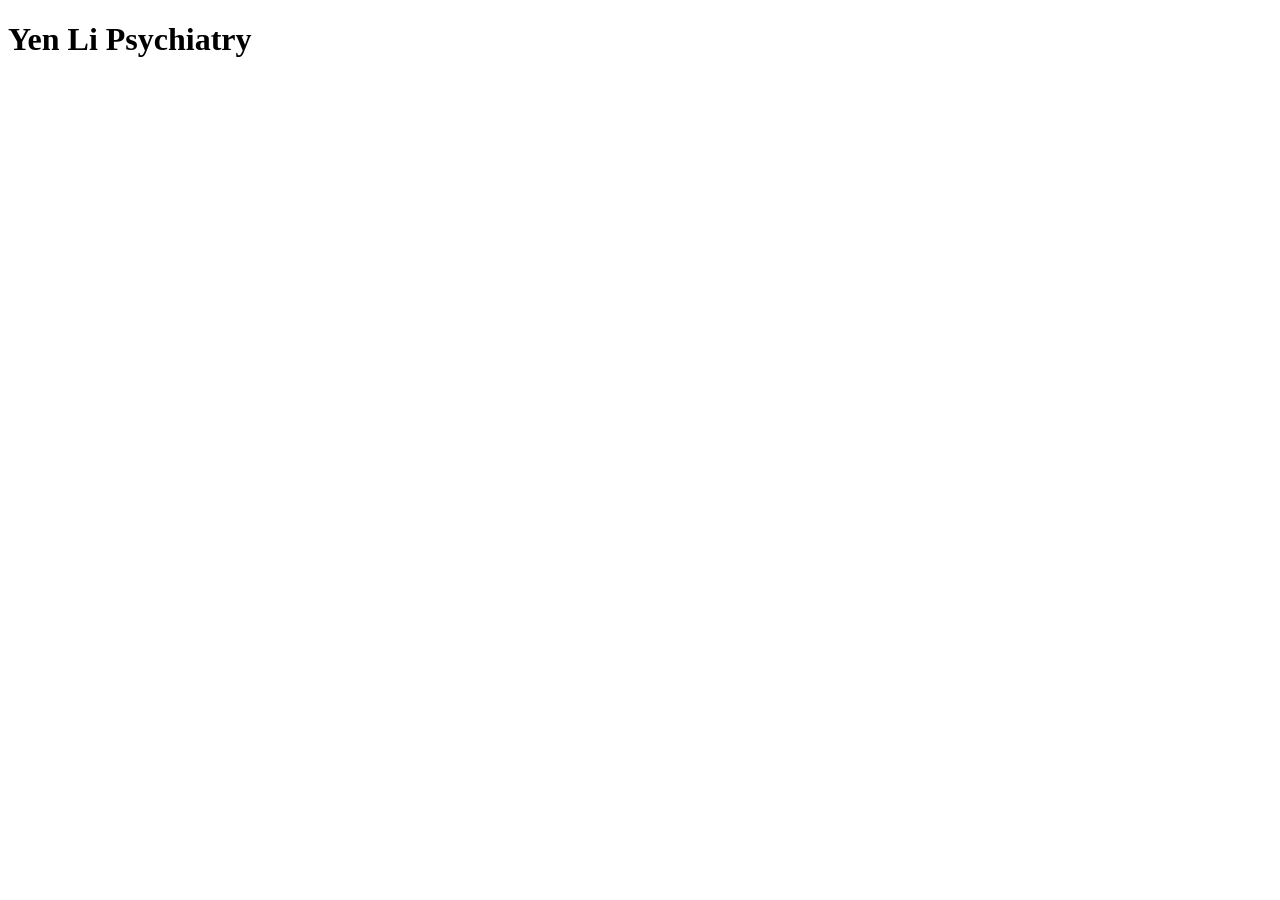
==== index.html @ deb65017 "Create initial index.html for Yen Li Psychiatry" ====
<!DOCTYPE html>
<html lang="en">
<head>
    <meta charset="UTF-8">
    <meta name="viewport" content="width=device-width, initial-scale=1.0">
    <title>Yen Li Psychiatry</title>
    <link rel="stylesheet" href="styles.css">
</head>
<body>
    <h1>Yen Li Psychiatry</h1>
    <script src="script.js"></script>
</body>
</html>
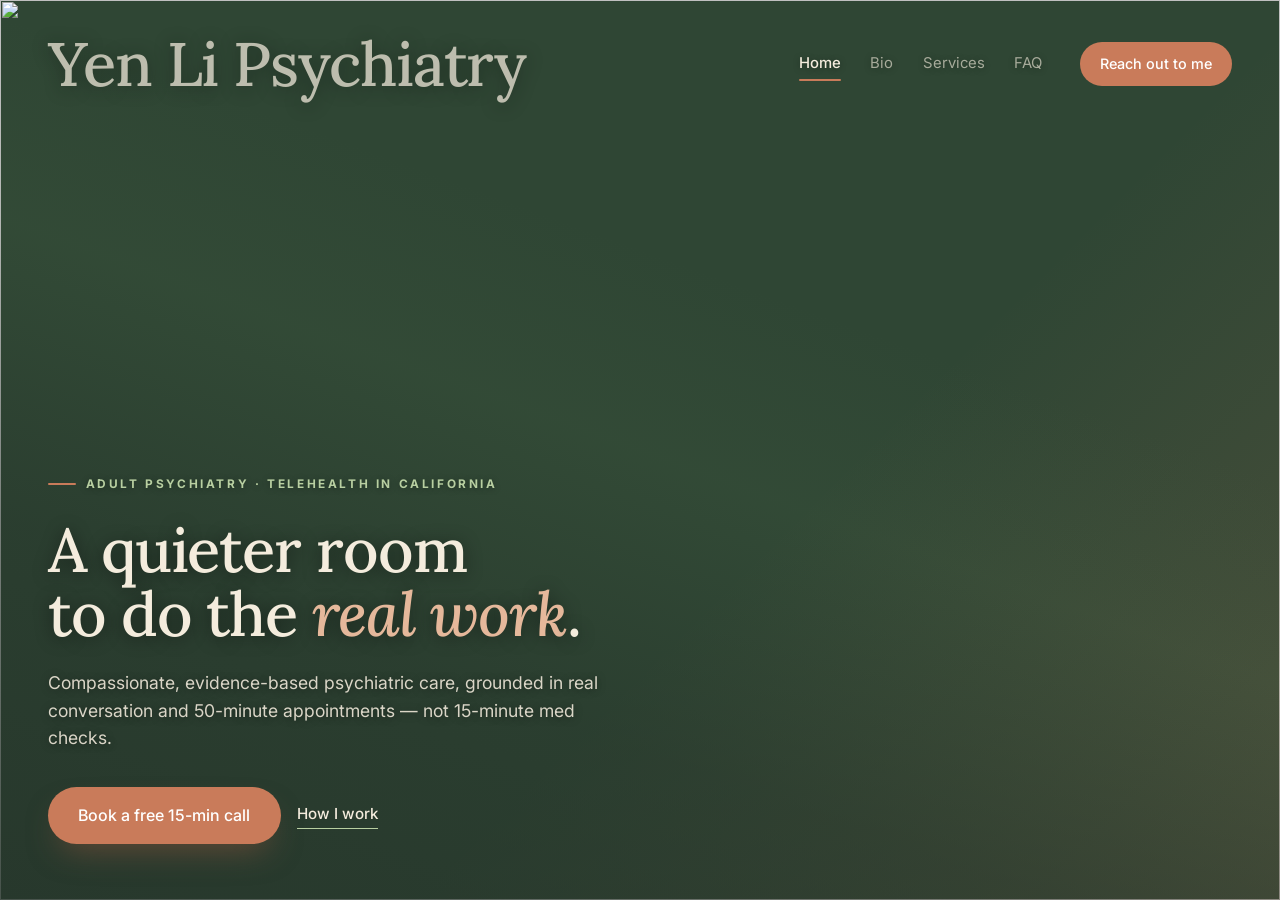
==== commit a7edb6c2: "Revision 1" ====
--- a/index.html
+++ b/index.html
@@ -4,10 +4,33 @@
     <meta charset="UTF-8">
     <meta name="viewport" content="width=device-width, initial-scale=1.0">
     <title>Yen Li Psychiatry</title>
+    <link href="https://fonts.googleapis.com/css2?family=Lora:wght@500;600&family=Inter:wght@400;500;600;700&display=swap" rel="stylesheet">
     <link rel="stylesheet" href="styles.css">
 </head>
-<body>
-    <h1>Yen Li Psychiatry</h1>
+<body class="home">
+    <img class="bg-photo" src="images/living-room-sf-dog.png" alt="">
+
+    <nav class="topnav">
+        <a class="brand" href="index.html">Yen Li Psychiatry</a>
+        <div class="links">
+            <a href="index.html" class="active">Home</a>
+            <a href="bio.html">Bio</a>
+            <a href="services.html">Services</a>
+            <a href="faq.html">FAQ</a>
+            <a href="contact.html" class="cta">Reach out to me</a>
+        </div>
+    </nav>
+
+    <main>
+        <div class="eyebrow">Adult psychiatry · Telehealth in California</div>
+        <h1 class="display">A quieter room<br>to do the <em>real work</em>.</h1>
+        <p class="lede">Compassionate, evidence-based psychiatric care, grounded in real conversation and 50-minute appointments — not 15-minute med checks.</p>
+        <div class="actions">
+            <a class="btn btn-primary" href="contact.html">Book a free 15-min call</a>
+            <a class="btn-text" href="bio.html">How I work</a>
+        </div>
+    </main>
+
     <script src="script.js"></script>
 </body>
 </html>
--- a/styles.css
+++ b/styles.css
@@ -0,0 +1,611 @@
+/* ──────────────────────────────────────────────────────────────
+   Yen Li Psychiatry — site styles
+   Multi-tonal palette: cream + sage + deep moss + clay accent
+   ──────────────────────────────────────────────────────────────
+
+   Page anatomy:
+
+     body.home                                      (full-bleed photo)
+     body.subpage.<bio|services|faq|contact>        (single-viewport)
+       nav.topnav
+       main.page-body            flex:1
+         header.page-header      (optional)
+         section.page-content    flex:1, page-specific layout
+
+   Shared building blocks: .topnav .page-header .page-content .cards .card
+   Each subpage only sets its background + the grid/flex inside .page-content.
+   ────────────────────────────────────────────────────────────── */
+
+:root {
+    /* palette */
+    --cream:        #F4ECDD;
+    --cream-soft:   #FAF4E8;
+    --paper:        #FFFAF0;
+    --linen:        #E8DDC4;
+
+    --sage:         #9CAF88;
+    --sage-bright:  #B8CFA1;
+    --moss:         #4F6D4A;
+    --forest:       #2F4634;
+
+    --clay:         #C97B5A;
+    --clay-soft:    #E5B89B;
+    --clay-deep:    #9A5A40;
+
+    --ink:          #25342A;
+    --muted:        #6F7A6E;
+
+    /* spacing tokens — one source of truth for the subpage rhythm */
+    --page-max:     1180px;
+    --page-x:       2.75rem;
+    --topnav-y:     1.1rem;
+    --header-y:     1.1rem;
+    --content-y:    1.25rem;
+    --gap-sm:       0.85rem;
+    --gap-md:       1.25rem;
+    --gap-lg:       2rem;
+}
+
+* { box-sizing: border-box; }
+html, body { height: 100%; }
+body {
+    margin: 0;
+    font-family: 'Inter', -apple-system, BlinkMacSystemFont, sans-serif;
+    color: var(--ink);
+    line-height: 1.55;
+    background: var(--cream);
+}
+
+/* ── Brand mark ───────────────────────────────────────────────── */
+.brand {
+    font-family: 'Lora', Georgia, serif;
+    font-weight: 600;
+    font-size: 1.55rem;
+    line-height: 1.05;
+    letter-spacing: -0.005em;
+    color: var(--forest);
+    text-decoration: none;
+}
+
+/* ── Top nav (shared) ─────────────────────────────────────────── */
+.topnav {
+    display: flex;
+    align-items: center;
+    gap: 2.25rem;
+    padding: var(--topnav-y) var(--page-x);
+    border-bottom: 1px solid rgba(37, 52, 42, 0.08);
+    flex-shrink: 0;
+}
+.topnav .links {
+    display: flex;
+    gap: 1.85rem;
+    margin-left: auto;
+    align-items: center;
+}
+.topnav a {
+    color: var(--ink);
+    text-decoration: none;
+    font-size: 0.93rem;
+    opacity: 0.72;
+    position: relative;
+    padding: 0.25rem 0;
+}
+.topnav a:hover { opacity: 1; }
+.topnav a.active { opacity: 1; font-weight: 500; }
+.topnav a.active::after {
+    content: "";
+    position: absolute;
+    left: 0; right: 0; bottom: -2px;
+    height: 2px;
+    background: var(--clay);
+    border-radius: 2px;
+}
+.topnav .cta {
+    margin-left: 0.5rem;
+    padding: 0.65rem 1.25rem;
+    background: var(--moss);
+    color: var(--cream);
+    border-radius: 999px;
+    font-weight: 500;
+    font-size: 0.9rem;
+    opacity: 1;
+}
+.topnav .cta:hover { background: var(--forest); }
+.topnav .cta::after { display: none; }
+
+/* ── Buttons ──────────────────────────────────────────────────── */
+.btn {
+    display: inline-block;
+    padding: 0.85rem 1.6rem;
+    border-radius: 999px;
+    text-decoration: none;
+    font-weight: 500;
+    font-size: 0.95rem;
+    transition: background 0.15s, color 0.15s, transform 0.15s;
+}
+.btn-primary { background: var(--moss); color: var(--cream); }
+.btn-primary:hover { background: var(--forest); transform: translateY(-1px); }
+.btn-clay { background: var(--clay); color: white; }
+.btn-clay:hover { background: var(--clay-deep); }
+.btn-text {
+    color: var(--ink);
+    text-decoration: none;
+    font-weight: 500;
+    border-bottom: 1.5px solid var(--clay);
+    padding-bottom: 2px;
+    font-size: 0.95rem;
+}
+.btn-text:hover { color: var(--clay-deep); }
+
+/* ── Common type ──────────────────────────────────────────────── */
+.eyebrow {
+    font-size: 0.74rem;
+    letter-spacing: 0.22em;
+    text-transform: uppercase;
+    color: var(--clay-deep);
+    font-weight: 700;
+    display: flex; align-items: center; gap: 0.6rem;
+}
+.eyebrow::before {
+    content: ""; width: 28px; height: 2px;
+    background: var(--clay);
+    border-radius: 2px;
+}
+
+p.lede {
+    color: var(--muted);
+    font-size: 1.05rem;
+    margin: 0 0 2rem;
+    max-width: 46ch;
+}
+
+/* ──────────────────────────────────────────────────────────────
+   HOME — full-bleed photo, content bottom-left
+   ────────────────────────────────────────────────────────────── */
+body.home {
+    overflow: hidden;
+    color: white;
+    background: var(--forest);
+    position: relative;
+}
+.home .bg-photo {
+    position: absolute;
+    inset: 0;
+    width: 100%; height: 100%;
+    object-fit: cover;
+    object-position: center;
+    z-index: 0;
+}
+.home::before {
+    content: "";
+    position: absolute; inset: 0;
+    background:
+        linear-gradient(20deg,
+            rgba(37, 52, 42, 0.78) 0%,
+            rgba(37, 52, 42, 0.45) 28%,
+            rgba(79, 109, 74, 0.10) 50%,
+            transparent 65%),
+        linear-gradient(135deg, transparent 60%, rgba(201, 123, 90, 0.18) 100%);
+    pointer-events: none;
+    z-index: 1;
+}
+
+.home .topnav {
+    position: relative;
+    z-index: 3;
+    padding: 1.75rem 3rem;
+    border-bottom: none;
+}
+.home .topnav .brand {
+    font-size: clamp(2.4rem, 4.8vw, 4.2rem);
+    line-height: 1.04;
+    color: var(--cream);
+    letter-spacing: -0.018em;
+    font-weight: 500;
+    text-shadow: 0 2px 18px rgba(0, 0, 0, 0.45);
+}
+.home .topnav a {
+    color: rgba(244, 236, 221, 0.85);
+    text-shadow: 0 1px 6px rgba(0, 0, 0, 0.35);
+}
+.home .topnav a:hover, .home .topnav a.active { color: var(--cream); opacity: 1; }
+.home .topnav a.active::after { background: var(--clay); }
+.home .topnav .cta {
+    background: var(--clay);
+    color: white;
+    text-shadow: none;
+}
+.home .topnav .cta:hover { background: var(--clay-deep); }
+
+.home main {
+    position: absolute;
+    bottom: 0; left: 0;
+    padding: 0 3rem 3.5rem;
+    max-width: 720px;
+    z-index: 3;
+}
+.home .eyebrow {
+    color: var(--sage-bright);
+    margin-bottom: 1.5rem;
+    text-shadow: 0 1px 6px rgba(0, 0, 0, 0.35);
+}
+.home .eyebrow::before { background: var(--clay); }
+.home h1 {
+    font-family: 'Lora', Georgia, serif;
+    font-weight: 500;
+    color: var(--cream);
+    font-size: clamp(2.4rem, 4.8vw, 4.2rem);
+    line-height: 1.04;
+    margin: 0 0 1.5rem;
+    text-shadow: 0 2px 18px rgba(0, 0, 0, 0.45);
+    letter-spacing: -0.018em;
+}
+.home h1 em { font-style: italic; color: var(--clay-soft); }
+.home p.lede {
+    color: rgba(244, 236, 221, 0.88);
+    font-size: 1.1rem;
+    margin: 0 0 2.25rem;
+    max-width: 50ch;
+    text-shadow: 0 1px 8px rgba(0, 0, 0, 0.4);
+}
+.home .actions { display: flex; gap: 1rem; align-items: center; }
+.home .actions .btn-primary {
+    background: var(--clay);
+    color: white;
+    padding: 1rem 1.9rem;
+    font-size: 1rem;
+    box-shadow: 0 16px 32px -12px rgba(154, 90, 64, 0.55);
+}
+.home .actions .btn-primary:hover { background: var(--clay-deep); transform: translateY(-1px); }
+.home .actions .btn-text {
+    color: var(--cream);
+    border-bottom-color: var(--sage-bright);
+}
+.home .actions .btn-text:hover { color: var(--sage-bright); }
+
+/* ──────────────────────────────────────────────────────────────
+   SUBPAGE SHELL — single-viewport flex column
+   Used by Bio / Services / FAQ / Contact
+   ────────────────────────────────────────────────────────────── */
+body.subpage {
+    height: 100vh;
+    overflow: hidden;
+    display: flex;
+    flex-direction: column;
+}
+.page-body {
+    flex: 1;
+    min-height: 0;
+    display: flex;
+    flex-direction: column;
+}
+.page-header {
+    flex-shrink: 0;
+    width: 100%;
+    max-width: var(--page-max);
+    margin: 0 auto;
+    padding: var(--header-y) var(--page-x) 0;
+}
+.page-header .summary {
+    color: var(--muted);
+    max-width: 56ch;
+    font-size: 0.95rem;
+    margin: 0.6rem 0 0;
+}
+.page-content {
+    flex: 1;
+    min-height: 0;
+    width: 100%;
+    max-width: var(--page-max);
+    margin: 0 auto;
+    padding: var(--content-y) var(--page-x);
+    display: flex;
+    flex-direction: column;
+    gap: var(--gap-md);
+}
+
+/* Shared title — used by .page-header h1 and .intro h1 */
+.page-title,
+.page-header h1,
+.intro h1 {
+    font-family: 'Lora', Georgia, serif;
+    font-weight: 500;
+    font-size: clamp(1.8rem, 2.8vw, 2.5rem);
+    line-height: 1.1;
+    color: var(--forest);
+    margin: 1rem 0 0;
+    letter-spacing: -0.012em;
+}
+.page-title em,
+.page-header h1 em,
+.intro h1 em { font-style: italic; color: var(--clay-deep); }
+
+/* ── Cards (shared base) ──────────────────────────────────────── */
+.cards {
+    display: grid;
+    grid-template-columns: repeat(3, 1fr);
+    gap: var(--gap-md);
+    align-items: start;
+}
+.card {
+    background: var(--paper);
+    border: 1px solid rgba(37, 52, 42, 0.08);
+    border-radius: 14px;
+    padding: 1.25rem 1.4rem;
+    color: inherit;
+    text-decoration: none;
+    display: block;
+    transition: transform 0.18s, box-shadow 0.18s, border-color 0.18s;
+}
+.card:hover {
+    transform: translateY(-3px);
+    border-color: var(--moss);
+    box-shadow: 0 18px 40px -18px rgba(79, 109, 74, 0.35);
+}
+.card .icon {
+    width: 44px; height: 44px;
+    border-radius: 12px;
+    background: var(--sage-bright);
+    color: var(--forest);
+    display: grid; place-items: center;
+    margin-bottom: 0.85rem;
+    font-family: 'Lora', serif;
+    font-weight: 700;
+    font-size: 1.05rem;
+}
+.card h3 {
+    font-family: 'Lora', serif;
+    font-weight: 600;
+    color: var(--forest);
+    font-size: 1.05rem;
+    margin: 0 0 0.4rem;
+}
+.card p {
+    color: var(--muted);
+    font-size: 0.92rem;
+    line-height: 1.5;
+    margin: 0;
+}
+
+/* Color modifiers — same hooks across pages */
+.card.sage { border-top: 3px solid var(--sage); }
+.card.clay { border-top: 3px solid var(--clay); }
+.card.moss { border-top: 3px solid var(--moss); }
+.card.clay .icon { background: var(--clay-soft); color: var(--clay-deep); }
+.card.moss .icon { background: var(--moss); color: var(--cream); }
+
+/* ──────────────────────────────────────────────────────────────
+   BIO — single-screen split (portrait + intro + mini cards)
+   ────────────────────────────────────────────────────────────── */
+body.bio {
+    background:
+        radial-gradient(ellipse 80% 60% at 80% 0%, var(--cream-soft) 0%, transparent 60%),
+        radial-gradient(ellipse 60% 50% at 0% 100%, var(--linen) 0%, transparent 65%),
+        var(--cream);
+}
+.bio .page-content {
+    display: grid;
+    grid-template-columns: 0.78fr 1.22fr;
+    gap: 3rem;
+    align-items: center;
+    justify-content: center;
+    /* Bio has no .page-header, so center the split vertically in the viewport */
+    align-content: center;
+}
+.portrait-wrap {
+    position: relative;
+    height: 100%;
+    max-height: 70vh;
+    aspect-ratio: 4/5;
+    margin-left: 1.5rem;
+    align-self: center;
+    justify-self: center;
+}
+.portrait {
+    width: 100%; height: 100%;
+    border-radius: 4px;
+    background: radial-gradient(ellipse at 30% 30%, #D4C9B3, #B8A88C 60%, #8E7E62);
+    box-shadow: 0 30px 60px -22px rgba(37, 52, 42, 0.45);
+    position: relative;
+    overflow: hidden;
+}
+.portrait::after {
+    content: "Portrait of Dr. Yen Li";
+    position: absolute;
+    inset: 0;
+    display: grid; place-items: center;
+    color: rgba(255, 255, 255, 0.6);
+    font-family: 'Lora', serif;
+    font-style: italic;
+    letter-spacing: 0.05em;
+}
+.portrait-wrap::before {
+    content: "";
+    position: absolute;
+    top: 1.5rem; left: -1.5rem;
+    right: 1.5rem; bottom: -1.5rem;
+    background: var(--clay);
+    border-radius: 4px;
+    z-index: -1;
+    opacity: 0.85;
+}
+.portrait-wrap::after {
+    content: "";
+    position: absolute;
+    top: -1rem; right: -1rem;
+    width: 80px; height: 80px;
+    border-radius: 50%;
+    background: var(--moss);
+    opacity: 0.9;
+    z-index: -1;
+}
+.bio-right {
+    display: flex;
+    flex-direction: column;
+    gap: var(--gap-md);
+    min-height: 0;
+}
+.intro p {
+    color: var(--muted);
+    font-size: 1rem;
+    margin: 0.85rem 0 0;
+}
+
+/* ──────────────────────────────────────────────────────────────
+   SERVICES — three pricing cards + conditions strip
+   ────────────────────────────────────────────────────────────── */
+body.services {
+    background:
+        radial-gradient(ellipse 70% 50% at 100% 100%, var(--sage-bright) 0%, transparent 50%),
+        radial-gradient(ellipse 60% 50% at 0% 0%, var(--cream-soft) 0%, transparent 65%),
+        var(--cream);
+}
+/* services-specific card extras: pricing list */
+.services .card ul {
+    margin: 0; padding: 0;
+    list-style: none;
+    color: var(--ink);
+    font-size: 0.9rem;
+}
+.services .card ul li {
+    padding: 0.4rem 0;
+    border-bottom: 1px dashed rgba(37, 52, 42, 0.12);
+    display: flex; justify-content: space-between;
+}
+.services .card ul li:last-child { border-bottom: none; }
+.services .card ul li .price {
+    color: var(--clay-deep);
+    font-weight: 600;
+}
+.conditions {
+    width: 100%;
+    padding: 1.1rem 1.75rem;
+    background: var(--forest);
+    color: var(--cream);
+    border-radius: 16px;
+    display: flex;
+    align-items: center;
+    gap: var(--gap-md);
+    flex-wrap: wrap;
+}
+.conditions h3 {
+    font-family: 'Lora', serif;
+    font-style: italic;
+    font-size: 1rem;
+    font-weight: 500;
+    margin: 0;
+    color: var(--cream);
+}
+.conditions .tags {
+    display: flex; flex-wrap: wrap; gap: 0.4rem;
+}
+.conditions .tag {
+    padding: 0.35rem 0.8rem;
+    background: rgba(255, 250, 240, 0.1);
+    border: 1px solid rgba(255, 250, 240, 0.2);
+    border-radius: 999px;
+    font-size: 0.82rem;
+}
+.conditions .tag.accent {
+    background: var(--clay);
+    border-color: var(--clay);
+}
+
+/* ──────────────────────────────────────────────────────────────
+   FAQ — two-column Q/A grid + sticky sidebar
+   ────────────────────────────────────────────────────────────── */
+body.faq {
+    background:
+        radial-gradient(ellipse 60% 60% at 100% 0%, var(--clay-soft) 0%, transparent 50%),
+        radial-gradient(ellipse 60% 50% at 0% 100%, var(--cream-soft) 0%, transparent 60%),
+        var(--cream);
+}
+.faq .page-content {
+    display: grid;
+    grid-template-columns: 1fr 320px;
+    gap: var(--gap-lg);
+    align-items: stretch;
+    justify-content: stretch;
+}
+/* FAQ cards use CSS columns so each card sizes to its own content
+   and short cards float up to fill gaps (masonry-style). */
+.faq .cards {
+    display: block;
+    column-count: 2;
+    column-gap: var(--gap-sm);
+}
+.faq .card {
+    padding: 1rem 1.2rem;
+    margin: 0 0 var(--gap-sm);
+    break-inside: avoid;
+    -webkit-column-break-inside: avoid;
+}
+.faq .card h3 { font-size: 0.97rem; margin-bottom: 0.3rem; }
+.faq .card p { font-size: 0.88rem; }
+/* color rotation — uses :nth-of-type since columns disable :nth-child grid order */
+.faq .cards .card:nth-of-type(3n+1) { border-top: 3px solid var(--sage); }
+.faq .cards .card:nth-of-type(3n+2) { border-top: 3px solid var(--clay); }
+.faq .cards .card:nth-of-type(3n+3) { border-top: 3px solid var(--moss); }
+
+.sidebar {
+    background: var(--forest);
+    color: var(--cream);
+    border-radius: 16px;
+    padding: 1.5rem 1.5rem;
+    position: relative;
+    overflow: hidden;
+}
+.sidebar::before {
+    content: "";
+    position: absolute;
+    top: -30px; right: -30px;
+    width: 110px; height: 110px;
+    border-radius: 50%;
+    background: var(--clay);
+    opacity: 0.85;
+}
+.sidebar > * { position: relative; }
+.sidebar h3 {
+    font-family: 'Lora', serif;
+    font-weight: 500;
+    font-size: 1.25rem;
+    margin: 0 0 0.6rem;
+}
+.sidebar h3 em { font-style: italic; color: var(--clay-soft); }
+.sidebar p {
+    color: rgba(244, 236, 221, 0.8);
+    font-size: 0.92rem;
+    margin: 0 0 1.1rem;
+}
+.sidebar .btn {
+    background: var(--clay);
+    color: white;
+    padding: 0.7rem 1.3rem;
+    font-size: 0.92rem;
+}
+.sidebar .btn:hover { background: var(--clay-deep); }
+.sidebar .quick {
+    margin-top: 1.1rem;
+    border-top: 1px dashed rgba(244, 236, 221, 0.25);
+    padding-top: 0.85rem;
+}
+.sidebar .quick div {
+    display: flex; justify-content: space-between;
+    font-size: 0.85rem;
+    padding: 0.3rem 0;
+    color: rgba(244, 236, 221, 0.85);
+}
+.sidebar .quick div span:last-child {
+    font-weight: 500;
+    color: var(--cream);
+}
+
+/* ──────────────────────────────────────────────────────────────
+   CONTACT — same shell as services, simpler card grid
+   ────────────────────────────────────────────────────────────── */
+body.contact {
+    background:
+        radial-gradient(ellipse 80% 60% at 100% 0%, var(--cream-soft) 0%, transparent 60%),
+        radial-gradient(ellipse 60% 50% at 0% 100%, var(--linen) 0%, transparent 65%),
+        var(--cream);
+}
